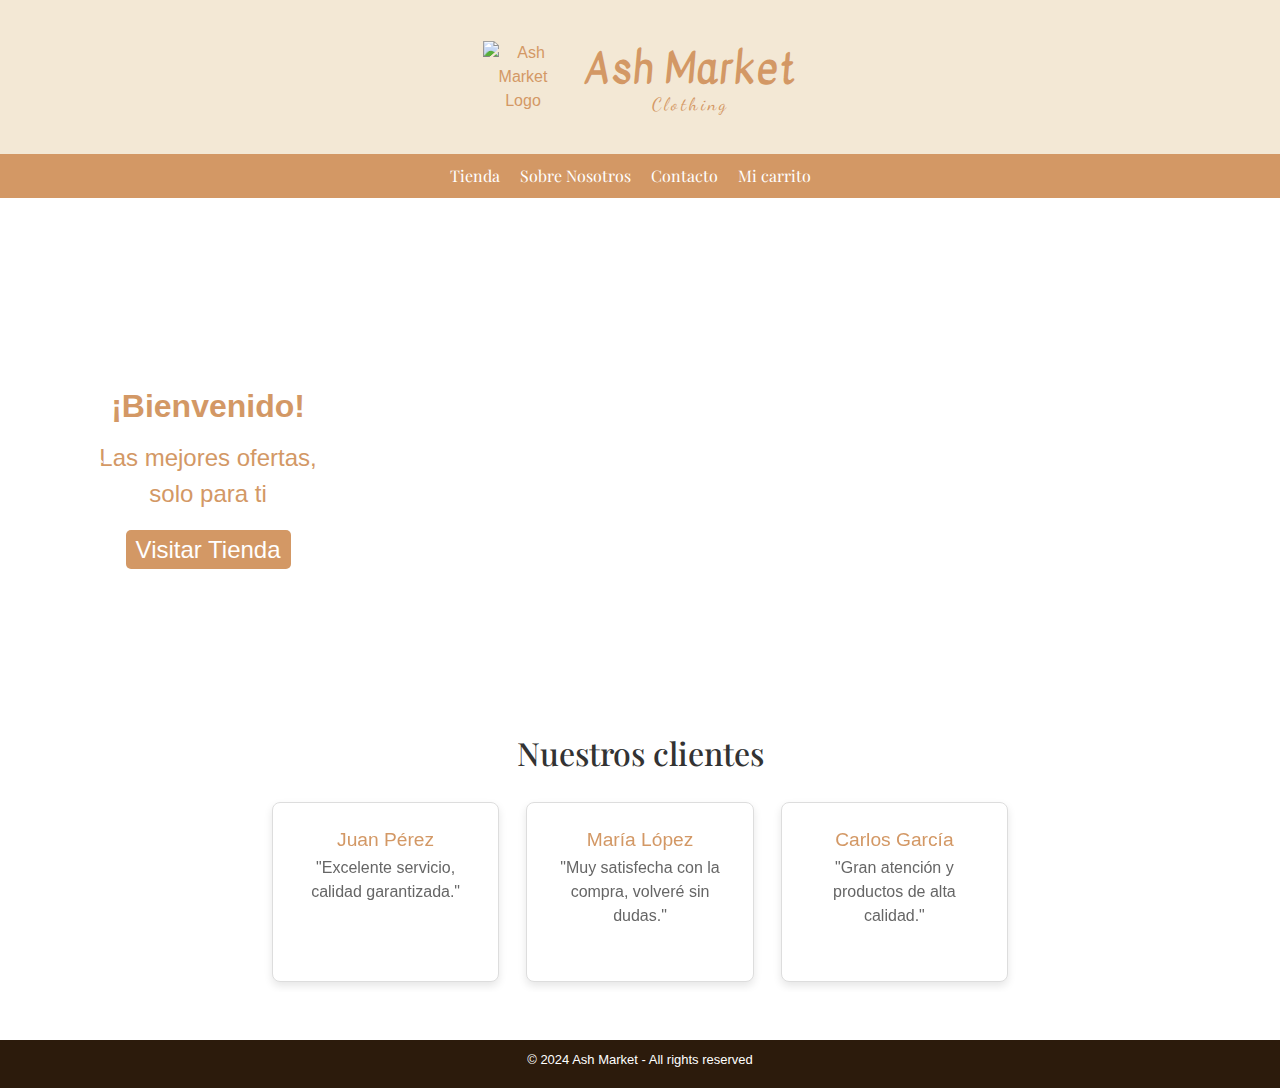
==== index.html @ e1fd2fd2 "uploading everything" ====
<!DOCTYPE html>
<html lang="en">
  <head>
    <meta charset="UTF-8" />
    <meta name="viewport" content="width=device-width, initial-scale=1.0" />
    <meta
      name="description"
      content="Ash Market - Tu tienda en línea con los mejores productos y ofertas exclusivas"
    />
    <meta name="author" content="Ayelen Llampa" />
    <title>Ash Market</title>
    <link rel="icon" href="/assets/images/favicon.png" type="image/png" />
    <link rel="preconnect" href="https://fonts.googleapis.com" />
    <link rel="preconnect" href="https://fonts.gstatic.com" crossorigin />
    <link
      href="https://fonts.googleapis.com/css2?family=Kavivanar&display=swap"
      rel="stylesheet"
    />
    <link
      href="https://fonts.googleapis.com/css2?family=Dancing+Script:wght@400..700&display=swap"
      rel="stylesheet"
    />
    <link
      href="https://fonts.googleapis.com/css2?family=Playfair+Display:ital,wght@0,400..900;1,400..900&display=swap"
      rel="stylesheet"
    />
    <link
      href="https://cdn.jsdelivr.net/npm/bootstrap@5.3.3/dist/css/bootstrap.min.css"
      rel="stylesheet"
      integrity="sha384-QWTKZyjpPEjISv5WaRU9OFeRpok6YctnYmDr5pNlyT2bRjXh0JMhjY6hW+ALEwIH"
      crossorigin="anonymous"
    />
    <script
      src="https://kit.fontawesome.com/7d6368e503.js"
      crossorigin="anonymous"
    ></script>
    <link rel="stylesheet" href="/assets/css/styles.css" />
  </head>
  <body>
    <header>
      <section class="header-section">
        <img src="assets/images/navlogo.png" alt="Ash Market Logo" width="80" />
        <div class="header-title">
          <h1>Ash Market</h1>
          <p class="clothing">Clothing</p>
        </div>
      </section>

      <nav>
        <ul>
          <li><a href="shop.html">Tienda</a></li>
          <li><a href="about.html">Sobre Nosotros</a></li>
          <li><a href="contact.html">Contacto</a></li>
          <li><a href="cartItem1.html">Mi carrito</a></li>
        </ul>
      </nav>
    </header>
    <main>
      <div class="container text-center my-5">
        <div class="main-content">
          <section id="landing">
            <p class="welcome-text">¡Bienvenido!</p>
            <p class="offers-text">Las mejores ofertas, solo para ti</p>
            <a href="shop.html" class="btn-primary btn-lg">Visitar Tienda</a>
          </section>
          <div class="video-container">
            <video autoplay loop muted>
              <source src="/assets/videos/fullvideo.mp4" type="video/mp4" />
              Tu navegador no soporta el video.
            </video>
          </div>
        </div>
        <section id="reviews">
          <h2 class="reviews-title">Nuestros clientes</h2>
          <div
            id="reviewsCarousel"
            class="carousel slide mx-auto"
            data-bs-ride="carousel"
          >
            <div class="carousel-inner">
              <div class="carousel-item active">
                <div class="card-review">
                  <div class="card-inner-review">
                    <div class="review">
                      <h5>Juan Pérez</h5>
                      <p>"Excelente servicio, calidad garantizada."</p>
                      <div class="stars">
                        <i class="fas fa-star"></i>
                        <i class="fas fa-star"></i>
                        <i class="fas fa-star"></i>
                        <i class="fas fa-star"></i>
                        <i class="fas fa-star"></i>
                      </div>
                    </div>
                  </div>
                  <div class="card-inner-review">
                    <div class="review">
                      <h5>María López</h5>
                      <p>"Muy satisfecha con la compra, volveré sin dudas."</p>
                      <div class="stars">
                        <i class="fas fa-star"></i>
                        <i class="fas fa-star"></i>
                        <i class="fas fa-star"></i>
                        <i class="fas fa-star"></i>
                        <i class="far fa-star"></i>
                      </div>
                    </div>
                  </div>
                  <div class="card-inner-review">
                    <div class="review">
                      <h5>Carlos García</h5>
                      <p>"Gran atención y productos de alta calidad."</p>
                      <div class="stars">
                        <i class="fas fa-star"></i>
                        <i class="fas fa-star"></i>
                        <i class="fas fa-star"></i>
                        <i class="fas fa-star"></i>
                        <i class="fas fa-star"></i>
                      </div>
                    </div>
                  </div>
                </div>
              </div>
              <div class="carousel-item">
                <div class="card-review">
                  <div class="card-inner-review">
                    <div class="review">
                      <h5>Ana Torres</h5>
                      <p>"Una experiencia de compra inigualable."</p>
                      <div class="stars">
                        <i class="fas fa-star"></i>
                        <i class="fas fa-star"></i>
                        <i class="fas fa-star"></i>
                        <i class="fas fa-star"></i>
                        <i class="fas fa-star"></i>
                      </div>
                    </div>
                  </div>
                  <div class="card-inner-review">
                     <div class="review">
                      <h5>Diego Martínez</h5>
                      <p>"Productos excelentes y envío rápido."</p>
                       <div class="stars">
                        <i class="fas fa-star"></i>
                        <i class="fas fa-star"></i>
                        <i class="fas fa-star"></i>
                        <i class="fas fa-star"></i>
                        <i class="far fa-star"></i>
                       </div>
                      </div>
                    </div>
                    <div class="card-inner-review">
                      <div class="review">
                        <h5>Lucía Fernández</h5>
                        <p>"Atención de primera, volveré sin duda."</p>
                        <div class="stars">
                           <i class="fas fa-star"></i>
                           <i class="fas fa-star"></i>
                           <i class="fas fa-star"></i>
                           <i class="fas fa-star"></i>
                           <i class="fas fa-star"></i>
                        </div>
                      </div>
                    </div>
                  </div>
                </div>
              </div>
            </div>
            <button
              class="carousel-control-prev"
              type="button"
              data-bs-target="#reviewsCarousel"
              data-bs-slide="prev"
            >
              <span
                class="carousel-control-prev-icon"
                aria-hidden="true"
              ></span>
              <span class="visually-hidden">Previous</span>
            </button>
            <button
              class="carousel-control-next"
              type="button"
              data-bs-target="#reviewsCarousel"
              data-bs-slide="next"
            >
              <span
                class="carousel-control-next-icon"
                aria-hidden="true"
              ></span>
              <span class="visually-hidden">Next</span>
            </button>
          </div>
        </section>
      </div>
    </main>
    <footer>
      <p>&copy; 2024 Ash Market <span>- All rights reserved</span></p>
    </footer>
    <script
      src="https://cdn.jsdelivr.net/npm/bootstrap@5.3.3/dist/js/bootstrap.bundle.min.js"
      integrity="sha384-YvpcrYf0tY3lHB60NNkmXc5s9fDVZLESaAA55NDzOxhy9GkcIdslK1eN7N6jIeHz"
      crossorigin="anonymous"
    ></script>
  </body>
</html>
---- assets/css/styles.css ----
body {
  font-family: Arial, sans-serif;
  margin: 0;
  padding: 0;
  display: flex;
  flex-direction: column;
  min-height: 100vh;
}

header {
  background-color: #f3e8d5;
  color: white;
  padding: 0;
}
.header-section {
  color: #d39865;
  display: flex;
  justify-content: center;
  gap: 20px;
  padding: 20px;
  align-items: center;
  text-align: center;
}

.clothing {
  margin-top: -10px;
  color: #d39865;
  letter-spacing: 3px;
  font-size: large;
  font-family: "Dancing Script", cursive;
}
nav {
  display: flex;
  background-color: #d39865;
  padding: 10px;
  text-align: center;
  justify-content: center;
  font-family: "Playfair Display", serif;
}
nav ul {
  list-style-type: none;
  padding: 0;
  display: flex;
  margin: 0;
  align-items: center;
}

nav ul li {
  margin-right: 20px;
}
img {
  background-color: #f3e8d5;
}
nav ul li a {
  color: white;
  text-decoration: none;
}
main {
  flex: 1;
  display: flex;
  flex-direction: column;
  justify-content: center;
  background-color: f2a65a;
}
h1 {
  font-family: "Kavivanar";
  font-weight: 600;
  letter-spacing: 2px;
  font-style: normal;
  padding-top: 25px;
}
.main-content {
  display: flex;
  flex-direction: row;
  align-items: center;
}
.welcome-text {
  font-size: 2rem;
  color: #d39865;
  font-weight: bold;
  margin-bottom: 10px;
}
.offers-text {
  font-size: 1.5rem;
  color: #d39865;
  margin-bottom: 20px;
}
.btn-primary {
  background-color: #d39865;
  border-color: #d39865;
  margin-bottom: 20px;
  padding: 6px 10px;
  color: white;
  font-size: x-large;
  border-radius: 5px;
}
.btn-primary:hover {
  background-color: #b2824d;
  border-color: #b2824d;
}

.video-container {
  position: relative;
  width: 100%;
  padding-bottom: 41%;
  height: 0;
  margin-left: 40px;
}

.video-container video {
  position: absolute;
  top: 0;
  left: 0;
  width: 100%;
  height: 100%;
}
#reviews {
  width: 70%;
  margin: 0 auto;
  padding-top: 30px;
}
.card-review {
  display: grid;
  grid-template-columns: repeat(auto-fit, minmax(150px, 1fr));
  gap: 2px;
  justify-items: center;
  padding: 10px;
}
.reviews-title {
  font-family: "Playfair Display", serif;
  color: #333;
  margin-bottom: 20px;
}
.review {
  background-color: #fff;
  border: 1px solid #ddd;
  border-radius: 8px;
  padding: 20px;
  box-shadow: 0 4px 8px rgba(0, 0, 0, 0.1);
  max-width: 90%;
  margin: auto;
  height: 180px;
}
.review h5 {
  font-size: 1.2rem;
  color: #d39865;
  margin: 5px 0;
}

.review p {
  font-size: 1rem;
  color: #666;
  margin-bottom: 10px;
}

.stars i {
  color: #ffd700;
  margin: 0 2px;
}

footer {
  background-color: #2c1b0c;
  color: white;
  text-align: center;
  padding: 2.5px;
  position: relative;
  font-size: small;
}
footer p {
  padding-top: 8px;
}
/*Shop Page*/
#products {
  display: flex;
  flex-direction: column;
  padding: 10px;
}
#products h1 {
  font-family: "Playfair Display", serif;
  color: #d39865;
}
.products-container {
  display: grid;
  grid-template-columns: repeat(auto-fill, minmax(250px, 1fr));
  gap: 20px;
  padding: 20px;
}

.product-card {
  padding: 10px;
  text-align: center;
  background-color: #ffffff;
  background-image: linear-gradient(
    0deg,
    #ffffff 0%,
    #fdf4eb 50%,
    #fae9d7 100%
  );
  border-radius: 10px;
  transition: transform 0.3s, box-shadow 0.3s;
  overflow: hidden;
}
.product-card:hover {
  transform: translateY(-5px);
  box-shadow: 0 4px 20px rgba(0, 0, 0, 0.2);
}
.product-card img {
  max-width: 100%;
  object-fit: contain;
  max-height: 300px;
  background-color: transparent;
}

.product-card h2 {
  font-size: 1.5em;
  margin: 10px 0;
  font-family: "Playfair Display", serif;
}

.product-card .price {
  font-size: 1.3em;
  color: #d39865;
  font-family: "Playfair Display", serif;
}

.product-card .shop-button {
  background-color: #d39865;
  color: white;
  border: none;
  padding: 10px;
  cursor: pointer;
  border-radius: 1px;
  font-family: "Playfair Display", serif;
}

.product-card .shop-button:hover {
  background-color: #b2824d;
}
a {
  text-decoration: none;
  color: inherit;
  cursor: pointer;
}

/*Cart Page*/
#cart {
  border: #ffc695 1.5px solid;
  border-radius: 15px;
  padding: 20px;
  display: flex;
  flex-direction: column;
  width: 80%;
  margin: auto;
}

.product-cart img {
  max-width: 100%;
  object-fit: contain;
  max-height: min-content;
  height: 350px;
  background-color: transparent;
}
.total-box {
  display: flex;
  place-self: end;
  padding: 8px;
  color: #d39865;
  border-radius: 8px;
}

.cart-summary {
  padding: 15px;
  display: flex;
  flex-direction: column;
  gap: 15px;
  width: 50%;
  margin: auto;
}

.checkout-button {
  border-radius: 25px;
  padding: 8px 50px;
  background-color: #d39865;
  border-color: #d39865;
  color: white;
}
.checkout-button:hover {
  background-color: #b2824d;
  border-color: #b2824d;
}
.keep-shopping-button {
  border: 1.5px solid #d39865;
  background-color: transparent;
  color: #d39865;
  border-radius: 25px;
  padding: 8px 50px;
}
.keep-shopping-button:hover {
  background-color: #b2824d;
  border-color: #b2824d;
  color: white;
}

.table th,
.table td {
  vertical-align: middle;
  text-align: center;
}

.table .form-control {
  width: 60px;
  margin: 0 auto;
}
.product-cart {
  display: flex;
  justify-content: center;
  align-items: center;
  flex-direction: column;
  text-align: center;
  gap: 8px;
}
.product-cart h2 {
  font-size: 1rem;
  margin: 10px 0 0;
  text-align: center;
}
#cart h2 {
  color: black;
  font-family: "Playfair Display", serif;
  font-size: large;
}

.description {
  font-size: medium;
  font-family: "Lucida Sans", "Lucida Sans Regular", "Lucida Grande",
    "Lucida Sans Unicode", Geneva, Verdana, sans-serif;
  color: rgb(100, 100, 100);
  text-align: center;
  margin: auto;
  max-width: 80%;
  margin: 0 auto;
}
/*About Page*/
.about-container {
  max-width: 800px;
  margin: 0 auto;
  padding: 30px;
}
.about-title {
  font-family: "Playfair Display", serif;
  color: #d39865;
  text-align: center;
  margin-bottom: 20px;
}

.about-description {
  font-size: 1.1rem;
  color: #555;
  line-height: 1.6;
}
.values-title {
  font-family: "Playfair Display", serif;
  color: #7e5e42;
}

.values-section {
  margin-top: 30px;
}

.value-item {
  background-color: #fdfdfdc2;
  padding: 15px;
  border-radius: 8px;
  margin-bottom: 25px;
  box-shadow: 0 4px 8px rgba(0, 0, 0, 0.1);
}

.value-item h4 {
  color: #d39865;
}
/*Contact Page*/
.contact-container {
  max-width: 600px;
  margin: 0 auto;
  padding: 30px;
}

.contact-title {
  font-family: "Playfair Display", serif;
  color: #d39865;
  text-align: center;
  margin-bottom: 20px;
}

.form-group label {
  font-weight: lighter;
  color: #d39865;
}

.submit-button {
  background-color: #d39865;
  border-color: #d39865;
  color: white;
  width: 100%;
  margin-top: 15px;
}

.submit-button:hover {
  background-color: #b2824d;
  border-color: #b2824d;
  color: white;
}
.map-container {
  margin-top: 40px;
  text-align: center;
}

.map-embed {
  width: 100%;
  height: 300px;
  border: 0;
}
/* Media query para pantallas pequeñas */
@media (max-width: 768px) {
  .main-content {
    flex-direction: column;
    align-items: center;
  }

  .video-container {
    margin-left: 0;
    margin-top: 20px;
  }
  .product-cart img {
    max-width: 100%;
    object-fit: cover;
    max-height: 150px;
    background-color: transparent;
  }
  .description {
    width: 100%;
    font-size: small;
  }
  .card-review {
    gap: 18px;
  }
  .contact-container {
    padding: 20px;
    margin-bottom: 25px;
  }
  .map-title,
  .map-container {
    display: none;
  }
}
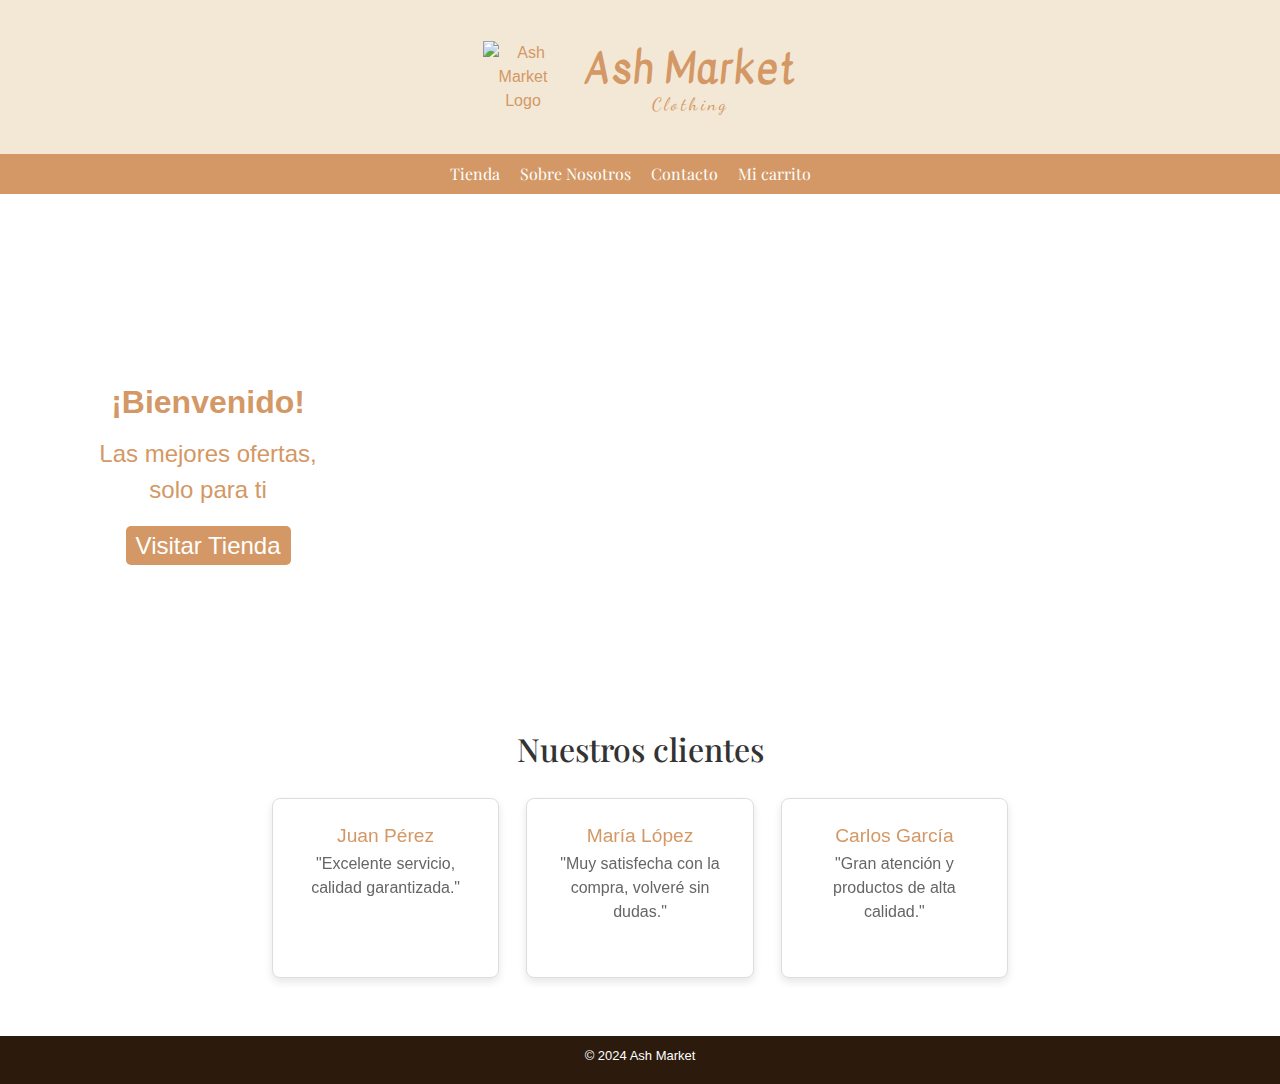
==== commit f2b383db: "fixing responsive and adding collapse navbar" ====
--- a/index.html
+++ b/index.html
@@ -30,10 +30,6 @@
       integrity="sha384-QWTKZyjpPEjISv5WaRU9OFeRpok6YctnYmDr5pNlyT2bRjXh0JMhjY6hW+ALEwIH"
       crossorigin="anonymous"
     />
-    <script
-      src="https://kit.fontawesome.com/7d6368e503.js"
-      crossorigin="anonymous"
-    ></script>
     <link rel="stylesheet" href="/assets/css/styles.css" />
   </head>
   <body>
@@ -45,15 +41,29 @@
           <p class="clothing">Clothing</p>
         </div>
       </section>
-
-      <nav>
-        <ul>
-          <li><a href="shop.html">Tienda</a></li>
-          <li><a href="about.html">Sobre Nosotros</a></li>
-          <li><a href="contact.html">Contacto</a></li>
-          <li><a href="cartItem1.html">Mi carrito</a></li>
-        </ul>
-      </nav>
+      <nav class="navbar navbar-expand-lg">
+        <div class="container-fluid">
+          <button
+            class="navbar-toggler"
+            type="button"
+            data-bs-toggle="collapse"
+            data-bs-target="#navbarToggler1"
+            aria-controls="navbarToggler1"
+            aria-expanded="false"
+            aria-label="Toggle navigation"
+          >
+            <span class="navbar-toggler-icon"></span>
+          </button>
+          <div class="collapse navbar-collapse" id="navbarToggler1">
+            <ul class="navbar-nav me-auto mb-2 mb-lg-0">
+                <li><a href="shop.html">Tienda</a></li>
+                <li><a href="about.html">Sobre Nosotros</a></li>
+                <li><a href="contact.html">Contacto</a></li>
+                <li><a href="cartItem1.html">Mi carrito</a></li>
+            </ul>
+          </div>
+        </div>
+      </nav>      
     </header>
     <main>
       <div class="container text-center my-5">
@@ -195,9 +205,9 @@
       </div>
     </main>
     <footer>
-      <p>&copy; 2024 Ash Market <span>- All rights reserved</span></p>
+      <p>&copy; 2024 Ash Market</p>
     </footer>
-    <script
+     <script
       src="https://cdn.jsdelivr.net/npm/bootstrap@5.3.3/dist/js/bootstrap.bundle.min.js"
       integrity="sha384-YvpcrYf0tY3lHB60NNkmXc5s9fDVZLESaAA55NDzOxhy9GkcIdslK1eN7N6jIeHz"
       crossorigin="anonymous"
--- a/assets/css/styles.css
+++ b/assets/css/styles.css
@@ -41,8 +41,19 @@
   list-style-type: none;
   padding: 0;
   display: flex;
-  margin: 0;
+  margin: auto;
   align-items: center;
+}
+.navbar-toggler {
+  z-index: 1050; /* Mayor que el z-index del carousel para prevenor efecto indeseado*/
+  box-shadow: none;
+  border: #f3e8d5 1px solid;
+}
+.navbar-toggler:focus {
+  box-shadow: 0 0 0 1px rgba(250, 249, 248, 0.466);
+}
+.navbar-toggler-icon {
+  font-size: medium;
 }
 
 nav ul li {
@@ -273,7 +284,7 @@
   display: flex;
   flex-direction: column;
   gap: 15px;
-  width: 50%;
+  width: 60%;
   margin: auto;
 }
 
@@ -437,10 +448,17 @@
     max-height: 150px;
     background-color: transparent;
   }
+  #cart {
+    width: 100%;
+    padding: 20px 8px;
+  }
   .description {
     width: 100%;
     font-size: small;
   }
+  .cart-summary {
+    width: 75%;
+  }
   .card-review {
     gap: 18px;
   }
@@ -453,3 +471,33 @@
     display: none;
   }
 }
+
+@media (max-width: 540px) {
+  #cart {
+    width: 100%;
+    padding: 10px 5px;
+  }
+  .cart-summary {
+    width: 80%;
+  }
+  .table .form-control {
+    width: 40px;
+    margin: 0 auto;
+  }
+  .table {
+    font-size: x-small;
+    margin: auto;
+  }
+  .description {
+    display: none;
+  }
+
+  nav {
+    font-size: medium;
+  }
+}
+@media (max-width: 370px) {
+  .cart-summary {
+    width: 100%;
+  }
+}
